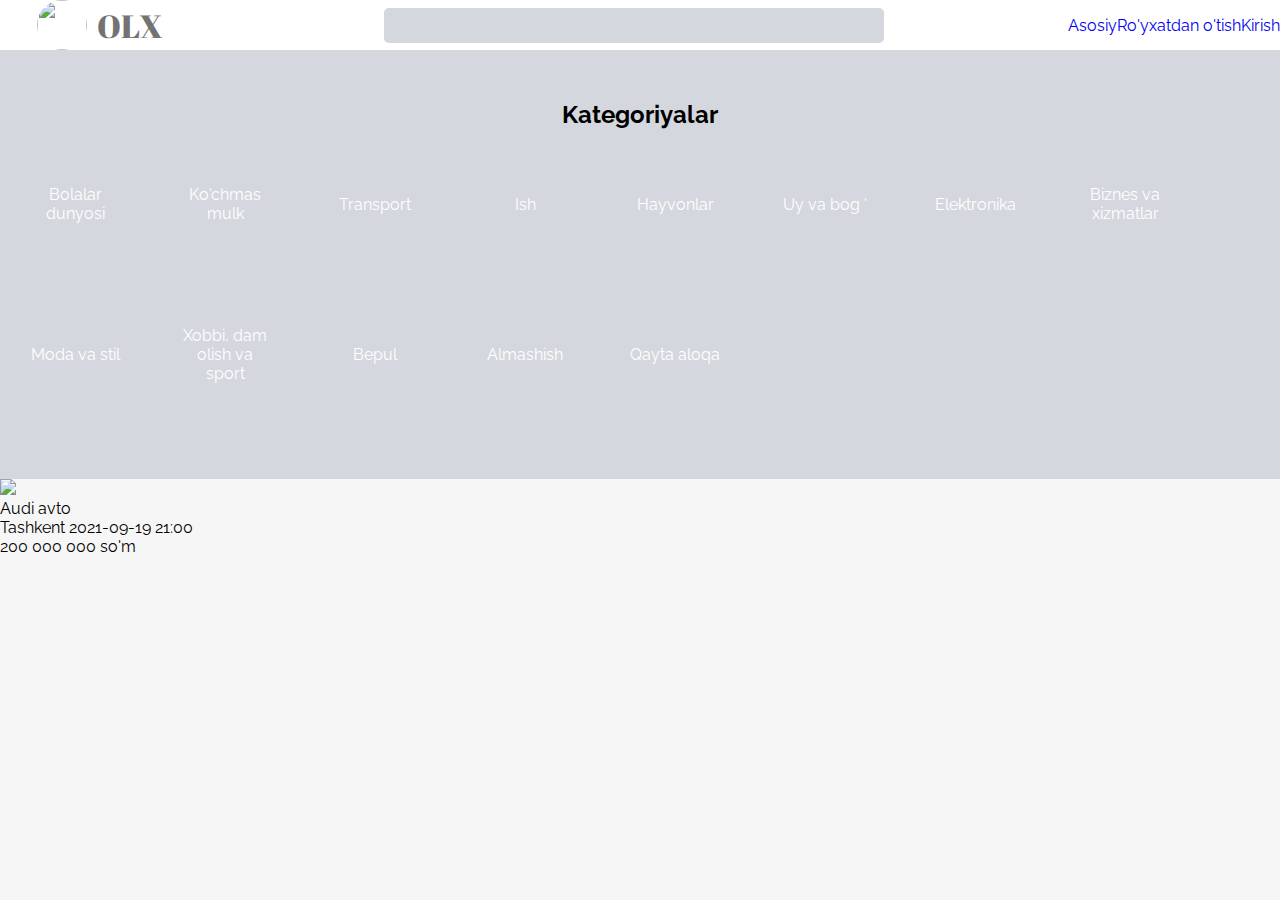
==== src/views/index.html @ 83a326fd "update main page styles" ====
<!DOCTYPE html>
<html lang="en">

<head>
    <meta charset="UTF-8">
    <meta http-equiv="X-UA-Compatible" content="IE=edge">
    <meta name="viewport" content="width=device-width, initial-scale=1.0">
    <link href="https://cdn.jsdelivr.net/npm/bootstrap@5.1.1/dist/css/bootstrap.min.css" rel="stylesheet"
        integrity="sha384-F3w7mX95PdgyTmZZMECAngseQB83DfGTowi0iMjiWaeVhAn4FJkqJByhZMI3AhiU" crossorigin="anonymous">
    <link rel="stylesheet" href="https://use.fontawesome.com/releases/v5.15.4/css/all.css"
        integrity="sha384-DyZ88mC6Up2uqS4h/KRgHuoeGwBcD4Ng9SiP4dIRy0EXTlnuz47vAwmeGwVChigm" crossorigin="anonymous">

    <link rel="preconnect" href="https://fonts.googleapis.com">
    <link rel="preconnect" href="https://fonts.gstatic.com" crossorigin>

    <link
        href="https://fonts.googleapis.com/css2?family=Abril+Fatface&family=Raleway:ital,wght@0,100;0,200;0,300;0,400;0,500;0,600;0,700;0,900;1,100;1,200;1,300;1,400;1,500;1,600;1,700;1,800;1,900&display=swap"
        rel="stylesheet">

    <link rel="stylesheet" href="../public/styles/style.css">
    <link rel="stylesheet" href="../public/styles/transitions/master.css">

    <title>Olx</title>
</head>

<body>
    <nav class="navbar">
        <div class="container-fluid">
            <div class="navLogoDiv">

                <a href="/">
                    <img class="navLogo" src="../public/img/OLX.svg" width="50" height="50" alt="" draggable="false">
                    OLX
                </a>
            </div>

            <div class="searchInputDiv">
                <input type="text" class="searchInput">
            </div>

            <div class="navLinksDiv">
                <ul class="navLinks">
                    <li class="navLinkItem">
                        <a href="/" class="nav-link">Asosiy</a>
                    </li>
                    <li class="navLinkItem">
                        <a href="/register" class="nav-link">Ro'yxatdan o'tish</a>
                    </li>
                    <li class="navLinkItem">
                        <a href="/login" class="nav-link">Kirish</a>
                    </li>
                </ul>
            </div>
        </div>

    </nav>
    <section id="categoriesSection">
        <div class="container">
            <div class="categoriesWrapper">
                <h2 class="categoriesHeading">Kategoriyalar</h2>
                <ul class="categoriesList">
                    <li class="categoryListItem">
                        <a href="">
                            <!-- <img class="categoryImage" src="" alt="category"> -->
                            <i class="fas fa-baby-carriage"></i>
                            <span class="categoryName">Bolalar dunyosi</span>
                        </a>
                    </li>
                    <li class="categoryListItem">
                        <a href="">
                            <!-- <img class="categoryImage" src="" alt="category"> -->
                            <i class="fas fa-key"></i>
                            <span class="categoryName">Ko'chmas mulk</span>
                        </a>
                    </li>
                    <li class="categoryListItem">
                        <a href="">
                            <!-- <img class="categoryImage" src="" alt="category"> -->
                            <i class="fas fa-car"></i>
                            <span class="categoryName">Transport</span>
                        </a>
                    </li>
                    <li class="categoryListItem">
                        <a href="">
                            <!-- <img class="categoryImage" src="" alt="category"> -->
                            <i class="fas fa-briefcase"></i>
                            <span class="categoryName">Ish</span>
                        </a>
                    </li>
                    <li class="categoryListItem">
                        <a href="">
                            <!-- <img class="categoryImage" src="" alt="category"> -->
                            <i class="fas fa-paw"></i>
                            <span class="categoryName">Hayvonlar</span>
                        </a>
                    </li>
                    <li class="categoryListItem">
                        <a href="">
                            <!-- <img class="categoryImage" src="" alt="category"> -->
                            <i class="fas fa-couch"></i>
                            <span class="categoryName">Uy va bog '</span>
                        </a>
                    </li>
                    <li class="categoryListItem">
                        <a href="">
                            <!-- <img class="categoryImage" src="" alt="category"> -->
                            <i class="fas fa-mobile-alt"></i>
                            <span class="categoryName">Elektronika</span>
                        </a>
                    </li>
                    <li class="categoryListItem">
                        <a href="">
                            <!-- <img class="categoryImage" src="" alt="category"> -->
                            <i class="fas fa-paint-roller"></i>
                            <span class="categoryName">Biznes va xizmatlar</span>
                        </a>
                    </li>
                    <li class="categoryListItem">
                        <a href="">
                            <!-- <img class="categoryImage" src="" alt="category"> -->
                            <i class="fas fa-tshirt"></i>
                            <span class="categoryName">Moda va stil</span>
                        </a>
                    </li>
                    <li class="categoryListItem">
                        <a href="">
                            <!-- <img class="categoryImage" src="" alt="category"> -->
                            <i class="fas fa-futbol"></i>
                            <span class="categoryName">Xobbi, dam olish va sport</span>
                        </a>
                    </li>
                    <li class="categoryListItem">
                        <a href="">
                            <!-- <img class="categoryImage" src="" alt="category"> -->
                            <i class="fas fa-gift"></i>
                            <span class="categoryName">Bepul</span>
                        </a>
                    </li>
                    <li class="categoryListItem">
                        <a href="">
                            <!-- <img class="categoryImage" src="" alt="category"> -->
                            <i class="fas fa-handshake"></i>
                            <span class="categoryName">Almashish</span>
                        </a>
                    </li>
                    <li class="categoryListItem">
                        <a href="">
                            <!-- <img class="categoryImage" src="" alt="category"> -->
                            <i class="fas fa-envelope-open-text"></i>
                            <span class="categoryName">Qayta aloqa</span>
                        </a>
                    </li>
                </ul>
            </div>
        </div>
    </section>

    <section class="productsSection">
        <div class="container">
            <div class="productsList">
                <div class="productItem">
                    <div class="productImgDiv">
                        <img src="https://picsum.photos/300/200" class="productImg"></img>
                    </div>
                    <div class="productInfo">
                        <div class="productNameDiv">
                            <span class="productName">Audi avto</span>
                        </div>
                        <div class="locationAndTime">
                            <span class="productLocation">Tashkent</span>
                            <span class="productLocation">2021-09-19</span>
                            <span class="productLocation">21:00</span>
                        </div>
                        <div class="productPriceDiv">
                            <span class="productPrice">200 000 000 so'm</span>
                        </div>
                    </div>
                </div>
            </div>
        </div>
    </section>


    <script src="https://cdn.jsdelivr.net/npm/bootstrap@5.1.1/dist/js/bootstrap.bundle.min.js"
        integrity="sha384-/bQdsTh/da6pkI1MST/rWKFNjaCP5gBSY4sEBT38Q/9RBh9AH40zEOg7Hlq2THRZ" crossorigin="anonymous">
    </script>


</body>

</html>
---- src/public/styles/style.css ----
* {
  margin: 0;
  padding: 0;
  -webkit-box-sizing: border-box;
          box-sizing: border-box;
}

ul,
ol {
  list-style: none;
  padding-left: 0;
}

input,
button {
  border: none;
  outline: none;
  border-radius: 5px;
  padding: 5px;
}

a {
  text-decoration: none;
}

body {
  background-color: #F6F6F6;
  font-family: 'Raleway', sans-serif;
}

.navbar {
  -webkit-box-shadow: 0 5px 20px -10px rgba(0, 0, 0, 0.2);
          box-shadow: 0 5px 20px -10px rgba(0, 0, 0, 0.2);
  background-color: #fff;
}

.navbar .container-fluid {
  display: -webkit-box;
  display: -ms-flexbox;
  display: flex;
  -webkit-box-align: center;
      -ms-flex-align: center;
          align-items: center;
  -webkit-box-pack: justify;
      -ms-flex-pack: justify;
          justify-content: space-between;
}

.navbar .container-fluid .navLogoDiv {
  display: -webkit-box;
  display: -ms-flexbox;
  display: flex;
  -webkit-box-align: center;
      -ms-flex-align: center;
          align-items: center;
  -webkit-box-pack: center;
      -ms-flex-pack: center;
          justify-content: center;
  -webkit-user-select: none;
     -moz-user-select: none;
      -ms-user-select: none;
          user-select: none;
  width: 200px;
}

.navbar .container-fluid .navLogoDiv a {
  display: -webkit-box;
  display: -ms-flexbox;
  display: flex;
  -webkit-box-align: center;
      -ms-flex-align: center;
          align-items: center;
  color: #737373;
  font-size: 2rem;
  font-weight: 400;
  font-family: 'Abril Fatface', cursive;
}

.navbar .container-fluid .navLogoDiv a .navLogo {
  border-radius: 50%;
  margin-right: 10px;
}

.navbar .container-fluid .searchInputDiv {
  width: 500px;
}

.navbar .container-fluid .searchInputDiv .searchInput {
  width: 100%;
  background-color: #D4D7DD;
  padding: 10px 15px;
}

.navbar .container-fluid .navLinks {
  display: -webkit-box;
  display: -ms-flexbox;
  display: flex;
  -webkit-box-align: center;
      -ms-flex-align: center;
          align-items: center;
  -webkit-box-pack: space-evenly;
      -ms-flex-pack: space-evenly;
          justify-content: space-evenly;
  margin: 0;
}

#categoriesSection {
  background-color: #D4D7DD;
  padding: 50px 0;
}

#categoriesSection .categoriesWrapper {
  width: 100%;
}

#categoriesSection .categoriesWrapper .categoriesHeading {
  text-align: center;
}

#categoriesSection .categoriesWrapper .categoriesList {
  width: 100%;
  display: -webkit-box;
  display: -ms-flexbox;
  display: flex;
  -webkit-box-align: center;
      -ms-flex-align: center;
          align-items: center;
  -webkit-box-pack: start;
      -ms-flex-pack: start;
          justify-content: flex-start;
  -ms-flex-wrap: wrap;
      flex-wrap: wrap;
}

#categoriesSection .categoriesWrapper .categoriesList .categoryListItem {
  width: 150px;
  height: 150px;
  text-align: center;
  border: 2px solid transparent;
  border-radius: 50%;
  -webkit-transition: 0.4s all;
  transition: 0.4s all;
  display: -webkit-box;
  display: -ms-flexbox;
  display: flex;
  -webkit-box-align: center;
      -ms-flex-align: center;
          align-items: center;
  -webkit-box-pack: center;
      -ms-flex-pack: center;
          justify-content: center;
}

#categoriesSection .categoriesWrapper .categoriesList .categoryListItem:hover {
  background-color: #fff;
  -webkit-box-shadow: 0 15px 30px -10px rgba(0, 0, 0, 0.1);
          box-shadow: 0 15px 30px -10px rgba(0, 0, 0, 0.1);
}

#categoriesSection .categoriesWrapper .categoriesList .categoryListItem:hover a {
  color: #D4D7DD;
}

#categoriesSection .categoriesWrapper .categoriesList .categoryListItem a {
  color: #fff;
  display: -webkit-box;
  display: -ms-flexbox;
  display: flex;
  -webkit-box-orient: vertical;
  -webkit-box-direction: normal;
      -ms-flex-direction: column;
          flex-direction: column;
  -webkit-box-pack: center;
      -ms-flex-pack: center;
          justify-content: center;
  -webkit-box-align: center;
      -ms-flex-align: center;
          align-items: center;
  padding: 10px;
  margin: 15px;
  -webkit-transition: 0.4s all;
  transition: 0.4s all;
}

#categoriesSection .categoriesWrapper .categoriesList .categoryListItem a i {
  font-size: 3rem;
}

.registerSection {
  font-family: 'Raleway', sans-serif;
  background-color: #84B2EE;
  background-image: url("data:image/svg+xml,%3Csvg xmlns='http://www.w3.org/2000/svg' width='100%25' height='100%25' viewBox='0 0 1200 800'%3E%3Cdefs%3E%3CradialGradient id='a' cx='0' cy='800' r='800' gradientUnits='userSpaceOnUse'%3E%3Cstop offset='0' stop-color='%23adfabc'/%3E%3Cstop offset='1' stop-color='%23adfabc' stop-opacity='0'/%3E%3C/radialGradient%3E%3CradialGradient id='b' cx='1200' cy='800' r='800' gradientUnits='userSpaceOnUse'%3E%3Cstop offset='0' stop-color='%23aef2b6'/%3E%3Cstop offset='1' stop-color='%23aef2b6' stop-opacity='0'/%3E%3C/radialGradient%3E%3CradialGradient id='c' cx='600' cy='0' r='600' gradientUnits='userSpaceOnUse'%3E%3Cstop offset='0' stop-color='%23fcf3d9'/%3E%3Cstop offset='1' stop-color='%23fcf3d9' stop-opacity='0'/%3E%3C/radialGradient%3E%3CradialGradient id='d' cx='600' cy='800' r='600' gradientUnits='userSpaceOnUse'%3E%3Cstop offset='0' stop-color='%2384B2EE'/%3E%3Cstop offset='1' stop-color='%2384B2EE' stop-opacity='0'/%3E%3C/radialGradient%3E%3CradialGradient id='e' cx='0' cy='0' r='800' gradientUnits='userSpaceOnUse'%3E%3Cstop offset='0' stop-color='%23FFF9DD'/%3E%3Cstop offset='1' stop-color='%23FFF9DD' stop-opacity='0'/%3E%3C/radialGradient%3E%3CradialGradient id='f' cx='1200' cy='0' r='800' gradientUnits='userSpaceOnUse'%3E%3Cstop offset='0' stop-color='%23F8EDD6'/%3E%3Cstop offset='1' stop-color='%23F8EDD6' stop-opacity='0'/%3E%3C/radialGradient%3E%3C/defs%3E%3Crect fill='url(%23a)' width='1200' height='800'/%3E%3Crect fill='url(%23b)' width='1200' height='800'/%3E%3Crect fill='url(%23c)' width='1200' height='800'/%3E%3Crect fill='url(%23d)' width='1200' height='800'/%3E%3Crect fill='url(%23e)' width='1200' height='800'/%3E%3Crect fill='url(%23f)' width='1200' height='800'/%3E%3C/svg%3E");
  background-attachment: fixed;
  background-size: cover;
  overflow: hidden;
}

.registerSection .container-fluid {
  -webkit-backdrop-filter: blur(10px);
          backdrop-filter: blur(10px);
  height: 100vh;
  background-repeat: no-repeat;
  background-size: contain;
  display: -webkit-box;
  display: -ms-flexbox;
  display: flex;
  -webkit-box-align: center;
      -ms-flex-align: center;
          align-items: center;
  -webkit-box-pack: center;
      -ms-flex-pack: center;
          justify-content: center;
  overflow: hidden;
}

.registerSection .container-fluid .formWrapper {
  background-color: rgba(255, 255, 255, 0.4);
  -webkit-backdrop-filter: blur(5px);
          backdrop-filter: blur(5px);
  width: 900px;
  margin: auto;
  display: -webkit-box;
  display: -ms-flexbox;
  display: flex;
  -webkit-box-orient: horizontal;
  -webkit-box-direction: normal;
      -ms-flex-direction: row;
          flex-direction: row;
  -webkit-box-align: center;
      -ms-flex-align: center;
          align-items: center;
  padding: 80px 70px;
  position: relative;
  -webkit-box-shadow: 0 30px 70px -20px rgba(0, 0, 0, 0.4);
          box-shadow: 0 30px 70px -20px rgba(0, 0, 0, 0.4);
  border-radius: 7px;
}

.registerSection .container-fluid .formWrapper .logoDiv {
  width: auto;
  display: -webkit-box;
  display: -ms-flexbox;
  display: flex;
  -webkit-box-orient: vertical;
  -webkit-box-direction: normal;
      -ms-flex-direction: column;
          flex-direction: column;
  -webkit-box-align: center;
      -ms-flex-align: center;
          align-items: center;
  -webkit-box-pack: center;
      -ms-flex-pack: center;
          justify-content: center;
  -ms-flex-item-align: end;
      align-self: flex-end;
  margin: 0 30px 0 auto;
}

.registerSection .container-fluid .formWrapper .logoDiv .logo {
  border-radius: 50%;
  -webkit-box-shadow: 0 20px 70px -20px rgba(0, 0, 0, 0.5);
          box-shadow: 0 20px 70px -20px rgba(0, 0, 0, 0.5);
}

.registerSection .container-fluid .formWrapper .logoDiv span {
  font-size: 1.5rem;
}

.registerSection .container-fluid .formWrapper #registerForm {
  position: absolute;
  width: 50%;
  background-color: #F6F6F6;
  padding: 50px;
  -webkit-box-shadow: 0 20px 40px -20px rgba(0, 0, 0, 0.5);
          box-shadow: 0 20px 40px -20px rgba(0, 0, 0, 0.5);
  border-radius: 7px;
}

.registerSection .container-fluid .formWrapper #registerForm div {
  margin: 15px 0;
  position: relative;
}

.registerSection .container-fluid .formWrapper #registerForm div input {
  width: 100%;
  border-radius: 5px;
  padding: 5px;
}

.registerSection .container-fluid .formWrapper #registerForm div .eye {
  position: absolute;
  background: transparent;
  padding: 5px;
  right: 2%;
  color: gray;
}

.registerSection .container-fluid .formWrapper #registerForm .buttons {
  display: -webkit-box;
  display: -ms-flexbox;
  display: flex;
  -webkit-box-orient: vertical;
  -webkit-box-direction: normal;
      -ms-flex-direction: column;
          flex-direction: column;
  -webkit-box-pack: center;
      -ms-flex-pack: center;
          justify-content: center;
  -webkit-box-align: center;
      -ms-flex-align: center;
          align-items: center;
}

.registerSection .container-fluid .formWrapper #registerForm .buttons .registerSubmit {
  width: 100%;
  padding: 6px;
  margin-top: 60px;
  background-color: #D7E9F7;
  border-radius: 5px;
}

.registerSection .container-fluid .formWrapper #registerForm .buttons .registerSubmit:hover {
  background-color: #cee5f7;
}

.registerSection .container-fluid .formWrapper #registerForm .buttons a {
  color: #84B2EE;
  padding: 5px;
  margin-top: 15px;
}

.loginSection {
  font-family: 'Raleway', sans-serif;
  background-color: #84B2EE;
  background-image: url("data:image/svg+xml,%3Csvg xmlns='http://www.w3.org/2000/svg' width='100%25' height='100%25' viewBox='0 0 1200 800'%3E%3Cdefs%3E%3CradialGradient id='a' cx='0' cy='800' r='800' gradientUnits='userSpaceOnUse'%3E%3Cstop offset='0' stop-color='%23adfabc'/%3E%3Cstop offset='1' stop-color='%23adfabc' stop-opacity='0'/%3E%3C/radialGradient%3E%3CradialGradient id='b' cx='1200' cy='800' r='800' gradientUnits='userSpaceOnUse'%3E%3Cstop offset='0' stop-color='%23aef2b6'/%3E%3Cstop offset='1' stop-color='%23aef2b6' stop-opacity='0'/%3E%3C/radialGradient%3E%3CradialGradient id='c' cx='600' cy='0' r='600' gradientUnits='userSpaceOnUse'%3E%3Cstop offset='0' stop-color='%23fcf3d9'/%3E%3Cstop offset='1' stop-color='%23fcf3d9' stop-opacity='0'/%3E%3C/radialGradient%3E%3CradialGradient id='d' cx='600' cy='800' r='600' gradientUnits='userSpaceOnUse'%3E%3Cstop offset='0' stop-color='%2384B2EE'/%3E%3Cstop offset='1' stop-color='%2384B2EE' stop-opacity='0'/%3E%3C/radialGradient%3E%3CradialGradient id='e' cx='0' cy='0' r='800' gradientUnits='userSpaceOnUse'%3E%3Cstop offset='0' stop-color='%23FFF9DD'/%3E%3Cstop offset='1' stop-color='%23FFF9DD' stop-opacity='0'/%3E%3C/radialGradient%3E%3CradialGradient id='f' cx='1200' cy='0' r='800' gradientUnits='userSpaceOnUse'%3E%3Cstop offset='0' stop-color='%23F8EDD6'/%3E%3Cstop offset='1' stop-color='%23F8EDD6' stop-opacity='0'/%3E%3C/radialGradient%3E%3C/defs%3E%3Crect fill='url(%23a)' width='1200' height='800'/%3E%3Crect fill='url(%23b)' width='1200' height='800'/%3E%3Crect fill='url(%23c)' width='1200' height='800'/%3E%3Crect fill='url(%23d)' width='1200' height='800'/%3E%3Crect fill='url(%23e)' width='1200' height='800'/%3E%3Crect fill='url(%23f)' width='1200' height='800'/%3E%3C/svg%3E");
  background-attachment: fixed;
  background-size: cover;
  overflow: hidden;
}

.loginSection .container-fluid {
  -webkit-backdrop-filter: blur(10px);
          backdrop-filter: blur(10px);
  height: 100vh;
  background-repeat: no-repeat;
  background-size: contain;
  display: -webkit-box;
  display: -ms-flexbox;
  display: flex;
  -webkit-box-align: center;
      -ms-flex-align: center;
          align-items: center;
  -webkit-box-pack: center;
      -ms-flex-pack: center;
          justify-content: center;
  overflow: hidden;
}

.loginSection .container-fluid .formWrapper {
  background-color: rgba(255, 255, 255, 0.4);
  -webkit-backdrop-filter: blur(5px);
          backdrop-filter: blur(5px);
  width: 900px;
  margin: auto;
  display: -webkit-box;
  display: -ms-flexbox;
  display: flex;
  -webkit-box-orient: horizontal;
  -webkit-box-direction: normal;
      -ms-flex-direction: row;
          flex-direction: row;
  -webkit-box-align: center;
      -ms-flex-align: center;
          align-items: center;
  padding: 80px 70px;
  position: relative;
  -webkit-box-shadow: 0 30px 70px -20px rgba(0, 0, 0, 0.4);
          box-shadow: 0 30px 70px -20px rgba(0, 0, 0, 0.4);
  border-radius: 7px;
}

.loginSection .container-fluid .formWrapper .logoDiv {
  width: auto;
  display: -webkit-box;
  display: -ms-flexbox;
  display: flex;
  -webkit-box-orient: vertical;
  -webkit-box-direction: normal;
      -ms-flex-direction: column;
          flex-direction: column;
  -webkit-box-align: center;
      -ms-flex-align: center;
          align-items: center;
  -webkit-box-pack: center;
      -ms-flex-pack: center;
          justify-content: center;
  -ms-flex-item-align: end;
      align-self: flex-end;
  margin: 0 30px 0 auto;
}

.loginSection .container-fluid .formWrapper .logoDiv .logo {
  border-radius: 50%;
  -webkit-box-shadow: 0 20px 70px -20px rgba(0, 0, 0, 0.5);
          box-shadow: 0 20px 70px -20px rgba(0, 0, 0, 0.5);
}

.loginSection .container-fluid .formWrapper .logoDiv span {
  font-size: 1.5rem;
}

.loginSection .container-fluid .formWrapper #loginForm {
  position: absolute;
  width: 50%;
  background-color: #F6F6F6;
  padding: 70px 50px;
  -webkit-box-shadow: 0 20px 40px -20px rgba(0, 0, 0, 0.5);
          box-shadow: 0 20px 40px -20px rgba(0, 0, 0, 0.5);
  border-radius: 7px;
}

.loginSection .container-fluid .formWrapper #loginForm div {
  margin: 15px 0;
  position: relative;
}

.loginSection .container-fluid .formWrapper #loginForm div input {
  width: 100%;
  border-radius: 5px;
  padding: 5px;
}

.loginSection .container-fluid .formWrapper #loginForm div .eye {
  position: absolute;
  background: transparent;
  padding: 5px;
  right: 2%;
  color: gray;
}

.loginSection .container-fluid .formWrapper #loginForm .buttons {
  display: -webkit-box;
  display: -ms-flexbox;
  display: flex;
  -webkit-box-orient: vertical;
  -webkit-box-direction: normal;
      -ms-flex-direction: column;
          flex-direction: column;
  -webkit-box-pack: center;
      -ms-flex-pack: center;
          justify-content: center;
  -webkit-box-align: center;
      -ms-flex-align: center;
          align-items: center;
}

.loginSection .container-fluid .formWrapper #loginForm .buttons .registerSubmit {
  width: 100%;
  padding: 6px;
  margin-top: 80px;
  background-color: #D7E9F7;
  border-radius: 5px;
}

.loginSection .container-fluid .formWrapper #loginForm .buttons .registerSubmit:hover {
  background-color: #cee5f7;
}

.loginSection .container-fluid .formWrapper #loginForm .buttons a {
  color: #84B2EE;
  padding: 5px;
  margin-top: 15px;
}
/*# sourceMappingURL=style.css.map */
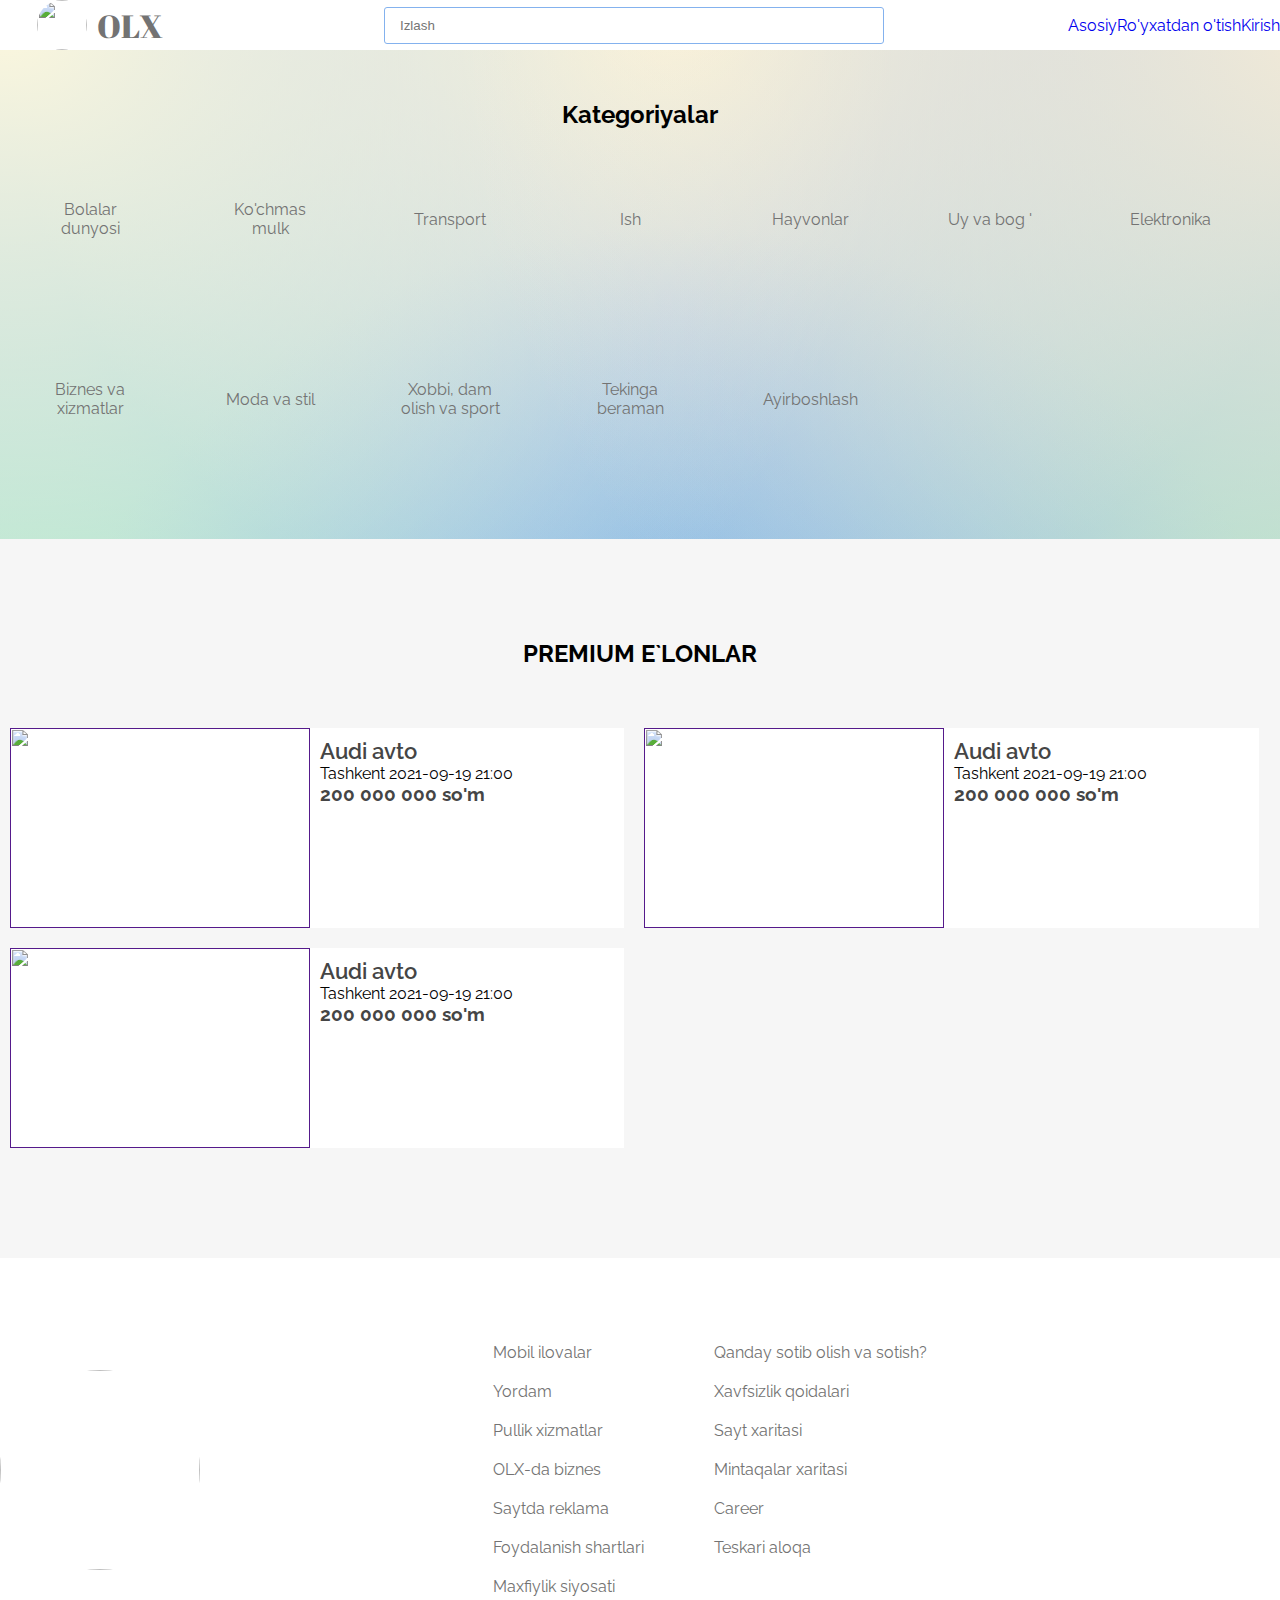
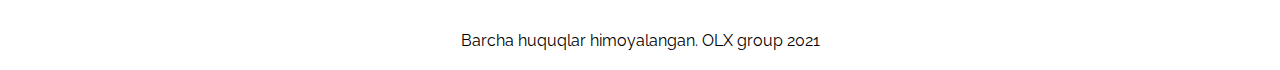
==== commit 092ce84e: "add more about product page" ====
--- a/src/views/index.html
+++ b/src/views/index.html
@@ -35,7 +35,7 @@
             </div>
 
             <div class="searchInputDiv">
-                <input type="text" class="searchInput">
+                <input type="text" class="searchInput" placeholder="Izlash">
             </div>
 
             <div class="navLinksDiv">
@@ -133,38 +133,44 @@
                         <a href="">
                             <!-- <img class="categoryImage" src="" alt="category"> -->
                             <i class="fas fa-gift"></i>
-                            <span class="categoryName">Bepul</span>
+                            <span class="categoryName">Tekinga beraman</span>
                         </a>
                     </li>
                     <li class="categoryListItem">
                         <a href="">
                             <!-- <img class="categoryImage" src="" alt="category"> -->
                             <i class="fas fa-handshake"></i>
-                            <span class="categoryName">Almashish</span>
-                        </a>
-                    </li>
-                    <li class="categoryListItem">
-                        <a href="">
-                            <!-- <img class="categoryImage" src="" alt="category"> -->
+                            <span class="categoryName">Ayirboshlash</span>
+                        </a>
+                    </li>
+                    <!-- <li class="categoryListItem">
+                        <a href="">
+                            <img class="categoryImage" src="" alt="category">
                             <i class="fas fa-envelope-open-text"></i>
                             <span class="categoryName">Qayta aloqa</span>
                         </a>
-                    </li>
+                    </li> -->
                 </ul>
             </div>
         </div>
     </section>
 
-    <section class="productsSection">
+    <section id="productsSection">
         <div class="container">
+            <h2 class="productsSectionHeading">PREMIUM E`LONLAR</h2>
             <div class="productsList">
                 <div class="productItem">
                     <div class="productImgDiv">
-                        <img src="https://picsum.photos/300/200" class="productImg"></img>
+                        <a href="">
+                            <img src="https://picsum.photos/400/200" class="productImg"></img>
+                        </a>
                     </div>
                     <div class="productInfo">
                         <div class="productNameDiv">
-                            <span class="productName">Audi avto</span>
+                            <a href="">
+                                <span class="productName">Audi avto</span>
+                                <div class="productNameUnderline"></div>
+                            </a>
                         </div>
                         <div class="locationAndTime">
                             <span class="productLocation">Tashkent</span>
@@ -174,11 +180,199 @@
                         <div class="productPriceDiv">
                             <span class="productPrice">200 000 000 so'm</span>
                         </div>
+                        <div class="likeButtonDiv">
+                            <button class="likeButton">
+                                <i class="like far fa-heart"></i>
+                            </button>
+                        </div>
+                    </div>
+                </div>
+
+                <div class="productItem">
+                    <div class="productImgDiv">
+                        <a href="">
+                            <img src="https://picsum.photos/400/200" class="productImg"></img>
+                        </a>
+                    </div>
+                    <div class="productInfo">
+                        <div class="productNameDiv">
+                            <a href="">
+                                <span class="productName">Audi avto</span>
+                                <div class="productNameUnderline"></div>
+                            </a>
+                        </div>
+                        <div class="locationAndTime">
+                            <span class="productLocation">Tashkent</span>
+                            <span class="productLocation">2021-09-19</span>
+                            <span class="productLocation">21:00</span>
+                        </div>
+                        <div class="productPriceDiv">
+                            <span class="productPrice">200 000 000 so'm</span>
+                        </div>
+                        <div class="likeButtonDiv">
+                            <button class="likeButton">
+                                <i class="like far fa-heart"></i>
+                            </button>
+                        </div>
+                    </div>
+                </div>
+
+                <div class="productItem">
+                    <div class="productImgDiv">
+                        <a href="">
+                            <img src="https://picsum.photos/400/200" class="productImg"></img>
+                        </a>
+                    </div>
+                    <div class="productInfo">
+                        <div class="productNameDiv">
+                            <a href="">
+                                <span class="productName">Audi avto</span>
+                                <div class="productNameUnderline"></div>
+                            </a>
+                        </div>
+                        <div class="locationAndTime">
+                            <span class="productLocation">Tashkent</span>
+                            <span class="productLocation">2021-09-19</span>
+                            <span class="productLocation">21:00</span>
+                        </div>
+                        <div class="productPriceDiv">
+                            <span class="productPrice">200 000 000 so'm</span>
+                        </div>
+                        <div class="likeButtonDiv">
+                            <button class="likeButton">
+                                <i class="like far fa-heart"></i>
+                            </button>
+                        </div>
                     </div>
                 </div>
             </div>
         </div>
     </section>
+
+
+    <footer class="footer">
+        <div class="container">
+            <div class="footerTop">
+                <div class="footerLogoDiv">
+                    <img src="../public/img/OLX.svg" alt="" class="logo">
+                </div>
+                <div class="footerLinksDiv">
+                    <ul class="footerLinksList">
+                        <li class="footerLinksListItem">
+                            <ul>
+                                <li class="footerListItem">
+                                    <a href="" class="footerLink">
+                                        Mobil ilovalar
+                                    </a>
+                                </li>
+                                <li class="footerListItem">
+                                    <a href="" class="footerLink">
+                                        Yordam
+                                    </a>
+                                </li>
+                                <li class="footerListItem">
+                                    <a href="" class="footerLink">
+                                        Pullik xizmatlar
+                                    </a>
+                                </li>
+                                <li class="footerListItem">
+                                    <a href="" class="footerLink">
+                                        OLX-da biznes
+                                    </a>
+                                </li>
+                                <li class="footerListItem">
+                                    <a href="" class="footerLink">
+                                        Saytda reklama
+                                    </a>
+                                </li>
+                                <li class="footerListItem">
+                                    <a href="" class="footerLink">
+                                        Foydalanish shartlari
+                                    </a>
+                                </li>
+                                <li class="footerListItem">
+                                    <a href="" class="footerLink">
+                                        Maxfiylik siyosati
+                                    </a>
+                                </li>
+                            </ul>
+                        </li>
+                        <li class="footerLinksListItem">
+                            <ul>
+                                <li class="footerListItem">
+                                    <a href="" class="footerLink">
+                                        Qanday sotib olish va sotish?
+                                    </a>
+                                </li>
+                                <li class="footerListItem">
+                                    <a href="" class="footerLink">
+                                        Xavfsizlik qoidalari
+                                    </a>
+                                </li>
+                                <li class="footerListItem">
+                                    <a href="" class="footerLink">
+                                        Sayt xaritasi
+                                    </a>
+                                </li>
+                                <li class="footerListItem">
+                                    <a href="" class="footerLink">
+                                        Mintaqalar xaritasi
+                                    </a>
+                                </li>
+                                <li class="footerListItem">
+                                    <a href="" class="footerLink">
+                                        Career
+                                    </a>
+                                </li>
+                                <li class="footerListItem">
+                                    <a href="" class="footerLink">
+                                        Teskari aloqa
+                                    </a>
+                                </li>
+                            </ul>
+                        </li>
+                    </ul>
+                </div>
+                <div class="footerSocialMedia">
+                    <ul class="contactList">
+                        <li class="contactListItem">
+                            <a href="" class="footerLink">
+                                <i class="fab fa-telegram-plane"></i>
+                            </a>
+                        </li>
+                        <li class="contactListItem">
+                            <a href="" class="footerLink">
+                                <i class="fab fa-facebook-square"></i>
+                            </a>
+                        </li>
+                        <li class="contactListItem">
+                            <a href="" class="footerLink">
+                                <i class="fab fa-instagram"></i>
+                            </a>
+                        </li>
+                        
+                    
+                    </ul>
+
+                    <ul class="appList">
+                        <li class="applistItem">
+                            <a href="" class="footerLink">
+                                <i class="fab fa-google-play"></i>
+                            </a>
+                        </li>
+                        <li class="applistItem">
+                            <a href="" class="footerLink">
+                                <i class="fab fa-apple"></i>
+                            </a>
+                        </li>
+                    </ul>
+                </div>
+            </div>
+            <div class="footerBottom">
+                <span>Barcha huquqlar himoyalangan. OLX group 2021</span>
+            </div>
+        </div>
+    </footer>
 
 
     <script src="https://cdn.jsdelivr.net/npm/bootstrap@5.1.1/dist/js/bootstrap.bundle.min.js"
@@ -186,6 +380,26 @@
     </script>
 
 
+    <script>
+        const likeButton = document.querySelectorAll('.likeButton')
+
+        likeButton.forEach(btn => {
+            btn.addEventListener('click', event => {
+                let liekIcon = event.target.children[0]
+                console.log(liekIcon);
+            if (liekIcon.classList.contains('far')) {
+                liekIcon.classList.remove('far')
+                liekIcon.classList.add('fas')
+
+
+            } else {
+                liekIcon.classList.remove('fas')
+                liekIcon.classList.add('far')
+            }
+        })
+        })
+    </script>
+
 </body>
 
 </html>--- a/src/public/styles/style.css
+++ b/src/public/styles/style.css
@@ -87,8 +87,18 @@
 
 .navbar .container-fluid .searchInputDiv .searchInput {
   width: 100%;
-  background-color: #D4D7DD;
+  background-color: #fff;
+  border: 1px solid #84B2EE;
   padding: 10px 15px;
+  border-radius: 3px;
+  -webkit-transition: 0.3s all;
+  transition: 0.3s all;
+}
+
+.navbar .container-fluid .searchInputDiv .searchInput:focus {
+  border-color: transparent;
+  -webkit-box-shadow: 0 2px 10px -5px rgba(0, 0, 0, 0.3);
+          box-shadow: 0 2px 10px -5px rgba(0, 0, 0, 0.3);
 }
 
 .navbar .container-fluid .navLinks {
@@ -105,7 +115,12 @@
 }
 
 #categoriesSection {
-  background-color: #D4D7DD;
+  background-color: #84B2EE;
+  -webkit-backdrop-filter: blur(10px);
+          backdrop-filter: blur(10px);
+  background-image: url("data:image/svg+xml,%3Csvg xmlns='http://www.w3.org/2000/svg' width='100%25' height='100%25' viewBox='0 0 1200 800'%3E%3Cdefs%3E%3CradialGradient id='a' cx='0' cy='800' r='800' gradientUnits='userSpaceOnUse'%3E%3Cstop offset='0' stop-color='%23adfabc'/%3E%3Cstop offset='1' stop-color='%23adfabc' stop-opacity='0'/%3E%3C/radialGradient%3E%3CradialGradient id='b' cx='1200' cy='800' r='800' gradientUnits='userSpaceOnUse'%3E%3Cstop offset='0' stop-color='%23aef2b6'/%3E%3Cstop offset='1' stop-color='%23aef2b6' stop-opacity='0'/%3E%3C/radialGradient%3E%3CradialGradient id='c' cx='600' cy='0' r='600' gradientUnits='userSpaceOnUse'%3E%3Cstop offset='0' stop-color='%23fcf3d9'/%3E%3Cstop offset='1' stop-color='%23fcf3d9' stop-opacity='0'/%3E%3C/radialGradient%3E%3CradialGradient id='d' cx='600' cy='800' r='600' gradientUnits='userSpaceOnUse'%3E%3Cstop offset='0' stop-color='%2384B2EE'/%3E%3Cstop offset='1' stop-color='%2384B2EE' stop-opacity='0'/%3E%3C/radialGradient%3E%3CradialGradient id='e' cx='0' cy='0' r='800' gradientUnits='userSpaceOnUse'%3E%3Cstop offset='0' stop-color='%23FFF9DD'/%3E%3Cstop offset='1' stop-color='%23FFF9DD' stop-opacity='0'/%3E%3C/radialGradient%3E%3CradialGradient id='f' cx='1200' cy='0' r='800' gradientUnits='userSpaceOnUse'%3E%3Cstop offset='0' stop-color='%23F8EDD6'/%3E%3Cstop offset='1' stop-color='%23F8EDD6' stop-opacity='0'/%3E%3C/radialGradient%3E%3C/defs%3E%3Crect fill='url(%23a)' width='1200' height='800'/%3E%3Crect fill='url(%23b)' width='1200' height='800'/%3E%3Crect fill='url(%23c)' width='1200' height='800'/%3E%3Crect fill='url(%23d)' width='1200' height='800'/%3E%3Crect fill='url(%23e)' width='1200' height='800'/%3E%3Crect fill='url(%23f)' width='1200' height='800'/%3E%3C/svg%3E");
+  background-attachment: fixed;
+  background-size: cover;
   padding: 50px 0;
 }
 
@@ -133,8 +148,9 @@
 }
 
 #categoriesSection .categoriesWrapper .categoriesList .categoryListItem {
-  width: 150px;
-  height: 150px;
+  width: 160px;
+  height: 160px;
+  margin: 10px;
   text-align: center;
   border: 2px solid transparent;
   border-radius: 50%;
@@ -157,12 +173,8 @@
           box-shadow: 0 15px 30px -10px rgba(0, 0, 0, 0.1);
 }
 
-#categoriesSection .categoriesWrapper .categoriesList .categoryListItem:hover a {
-  color: #D4D7DD;
-}
-
 #categoriesSection .categoriesWrapper .categoriesList .categoryListItem a {
-  color: #fff;
+  color: #737373;
   display: -webkit-box;
   display: -ms-flexbox;
   display: flex;
@@ -184,6 +196,348 @@
 
 #categoriesSection .categoriesWrapper .categoriesList .categoryListItem a i {
   font-size: 3rem;
+}
+
+#productsSection {
+  padding: 100px 0;
+}
+
+#productsSection .container .productsSectionHeading {
+  text-align: center;
+  margin-bottom: 50px;
+}
+
+#productsSection .container .productsList {
+  width: 100%;
+  display: -webkit-box;
+  display: -ms-flexbox;
+  display: flex;
+  -webkit-box-align: start;
+      -ms-flex-align: start;
+          align-items: flex-start;
+  -webkit-box-pack: start;
+      -ms-flex-pack: start;
+          justify-content: flex-start;
+  -ms-flex-wrap: wrap;
+      flex-wrap: wrap;
+}
+
+#productsSection .container .productsList .productItem {
+  width: 48%;
+  margin: 10px;
+  display: -webkit-box;
+  display: -ms-flexbox;
+  display: flex;
+  word-break: break-word;
+  background-color: #fff;
+}
+
+#productsSection .container .productsList .productItem .productImgDiv {
+  width: 300px;
+  height: 200px;
+  -webkit-transition: 0.5s;
+  transition: 0.5s;
+}
+
+#productsSection .container .productsList .productItem .productImgDiv:hover {
+  width: 330px;
+}
+
+#productsSection .container .productsList .productItem .productImgDiv .productImg {
+  width: 100%;
+  height: 100%;
+  -o-object-fit: cover;
+     object-fit: cover;
+}
+
+#productsSection .container .productsList .productItem .productInfo {
+  -webkit-box-flex: 1;
+      -ms-flex-positive: 1;
+          flex-grow: 1;
+  padding: 10px;
+  word-break: break-word;
+  position: relative;
+}
+
+#productsSection .container .productsList .productItem .productInfo .productNameDiv {
+  word-break: break-word;
+  position: relative;
+}
+
+#productsSection .container .productsList .productItem .productInfo .productNameDiv .productName {
+  font-weight: 600;
+  color: #454545;
+  font-size: 1.4rem;
+  word-break: break-word;
+}
+
+#productsSection .container .productsList .productItem .productInfo .productNameDiv .productNameUnderline {
+  position: absolute;
+  bottom: 5%;
+  width: 2px;
+  height: 2px;
+  background-color: transparent;
+  -webkit-transition: 0.3s all;
+  transition: 0.3s all;
+}
+
+#productsSection .container .productsList .productItem .productInfo .productNameDiv .productName:hover + .productNameUnderline {
+  width: 100%;
+  background-color: #454545;
+}
+
+#productsSection .container .productsList .productItem .productInfo .productPriceDiv .productPrice {
+  font-weight: 700;
+  color: #454545;
+  font-size: 1.2rem;
+  word-break: break-word;
+}
+
+#productsSection .container .productsList .productItem .productInfo .likeButtonDiv {
+  position: absolute;
+  bottom: 0;
+  right: 1%;
+}
+
+#productsSection .container .productsList .productItem .productInfo .likeButtonDiv .likeButton {
+  background-color: transparent;
+}
+
+#productsSection .container .productsList .productItem .productInfo .likeButtonDiv .likeButton .like {
+  pointer-events: none;
+  color: #e76868;
+}
+
+.footer {
+  padding-top: 50px;
+  padding-bottom: 20px;
+  background-color: #fff;
+}
+
+.footer .container {
+  display: -webkit-box;
+  display: -ms-flexbox;
+  display: flex;
+  -webkit-box-align: center;
+      -ms-flex-align: center;
+          align-items: center;
+  -webkit-box-pack: start;
+      -ms-flex-pack: start;
+          justify-content: flex-start;
+  -webkit-box-orient: vertical;
+  -webkit-box-direction: normal;
+      -ms-flex-direction: column;
+          flex-direction: column;
+}
+
+.footer .container .footerTop {
+  width: 100%;
+  display: -webkit-box;
+  display: -ms-flexbox;
+  display: flex;
+  -webkit-box-align: center;
+      -ms-flex-align: center;
+          align-items: center;
+  -webkit-box-pack: start;
+      -ms-flex-pack: start;
+          justify-content: flex-start;
+}
+
+.footer .container .footerTop .footerLogoDiv {
+  -webkit-box-flex: 2;
+      -ms-flex-positive: 2;
+          flex-grow: 2;
+  display: -webkit-box;
+  display: -ms-flexbox;
+  display: flex;
+  -webkit-box-align: start;
+      -ms-flex-align: start;
+          align-items: flex-start;
+  -webkit-box-pack: start;
+      -ms-flex-pack: start;
+          justify-content: flex-start;
+}
+
+.footer .container .footerTop .footerLogoDiv .logo {
+  width: 200px;
+  height: 200px;
+  border-radius: 50%;
+}
+
+.footer .container .footerTop .footerLinksDiv {
+  -webkit-box-flex: 2;
+      -ms-flex-positive: 2;
+          flex-grow: 2;
+  padding: 10px;
+}
+
+.footer .container .footerTop .footerLinksDiv .footerLinksList {
+  width: 100%;
+  display: -webkit-box;
+  display: -ms-flexbox;
+  display: flex;
+  -webkit-box-orient: horizontal;
+  -webkit-box-direction: normal;
+      -ms-flex-direction: row;
+          flex-direction: row;
+  -webkit-box-align: start;
+      -ms-flex-align: start;
+          align-items: flex-start;
+  -ms-flex-wrap: wrap;
+      flex-wrap: wrap;
+}
+
+.footer .container .footerTop .footerLinksDiv .footerLinksList .footerLinksListItem {
+  padding: 15px;
+}
+
+.footer .container .footerTop .footerLinksDiv .footerLinksList .footerLinksListItem .footerListItem {
+  padding: 10px;
+  margin: 0 10px;
+}
+
+.footer .container .footerTop .footerLinksDiv .footerLinksList .footerLinksListItem .footerListItem .footerLink {
+  color: #737373;
+  position: relative;
+}
+
+.footer .container .footerTop .footerLinksDiv .footerLinksList .footerLinksListItem .footerListItem .footerLink::after {
+  content: '';
+  display: inline-block;
+  position: absolute;
+  bottom: 0;
+  left: 0;
+  width: 2px;
+  height: 2px;
+  background-color: transparent;
+  -webkit-transition: 0.3s all;
+  transition: 0.3s all;
+}
+
+.footer .container .footerTop .footerLinksDiv .footerLinksList .footerLinksListItem .footerListItem .footerLink:hover {
+  color: #454545;
+}
+
+.footer .container .footerTop .footerLinksDiv .footerLinksList .footerLinksListItem .footerListItem:hover .footerLink::after {
+  background-color: #737373;
+  width: 100%;
+}
+
+.footer .container .footerTop .contactList {
+  display: -webkit-box;
+  display: -ms-flexbox;
+  display: flex;
+  -webkit-box-align: start;
+      -ms-flex-align: start;
+          align-items: flex-start;
+  -webkit-box-pack: center;
+      -ms-flex-pack: center;
+          justify-content: center;
+}
+
+.footer .container .footerTop .contactListItem {
+  padding: 10px;
+  font-size: 2rem;
+}
+
+.footer .container .footerTop .contactListItem .footerLink {
+  color: #84B2EE;
+}
+
+.footer .container .footerTop .appList {
+  display: -webkit-box;
+  display: -ms-flexbox;
+  display: flex;
+  -webkit-box-align: start;
+      -ms-flex-align: start;
+          align-items: flex-start;
+  -webkit-box-pack: center;
+      -ms-flex-pack: center;
+          justify-content: center;
+}
+
+.footer .container .footerTop .appList .applistItem {
+  padding: 10px;
+  font-size: 1.6rem;
+}
+
+.footer .container .footerTop .appList .applistItem .footerLink {
+  color: #84B2EE;
+}
+
+.moreSection {
+  padding: 50px 0;
+}
+
+.moreSection .container .moreImageDiv {
+  width: 100%;
+  height: 700px;
+  background-color: #84B2EE;
+}
+
+.moreSection .container .moreImageDiv .moreImage {
+  width: 100%;
+  height: 100%;
+  -o-object-fit: contain;
+     object-fit: contain;
+}
+
+.moreSection .container .productInfo {
+  -webkit-box-flex: 1;
+      -ms-flex-positive: 1;
+          flex-grow: 1;
+  padding: 10px;
+  word-break: break-word;
+  position: relative;
+}
+
+.moreSection .container .productInfo .productNameDiv {
+  word-break: break-word;
+  position: relative;
+}
+
+.moreSection .container .productInfo .productNameDiv .productName {
+  font-weight: 600;
+  color: #454545;
+  font-size: 3rem;
+  word-break: break-word;
+}
+
+.moreSection .container .productInfo .productNameDiv .productNameUnderline {
+  position: absolute;
+  bottom: 5%;
+  width: 2px;
+  height: 2px;
+  background-color: transparent;
+  -webkit-transition: 0.3s all;
+  transition: 0.3s all;
+}
+
+.moreSection .container .productInfo .productNameDiv .productName:hover + .productNameUnderline {
+  width: 100%;
+  background-color: #454545;
+}
+
+.moreSection .container .productInfo .productPriceDiv .productPrice {
+  font-weight: 700;
+  color: #454545;
+  font-size: 1.2rem;
+  word-break: break-word;
+}
+
+.moreSection .container .productInfo .likeButtonDiv {
+  position: absolute;
+  bottom: 0;
+  right: 1%;
+}
+
+.moreSection .container .productInfo .likeButtonDiv .likeButton {
+  background-color: transparent;
+}
+
+.moreSection .container .productInfo .likeButtonDiv .likeButton .like {
+  pointer-events: none;
+  color: #e76868;
 }
 
 .registerSection {
